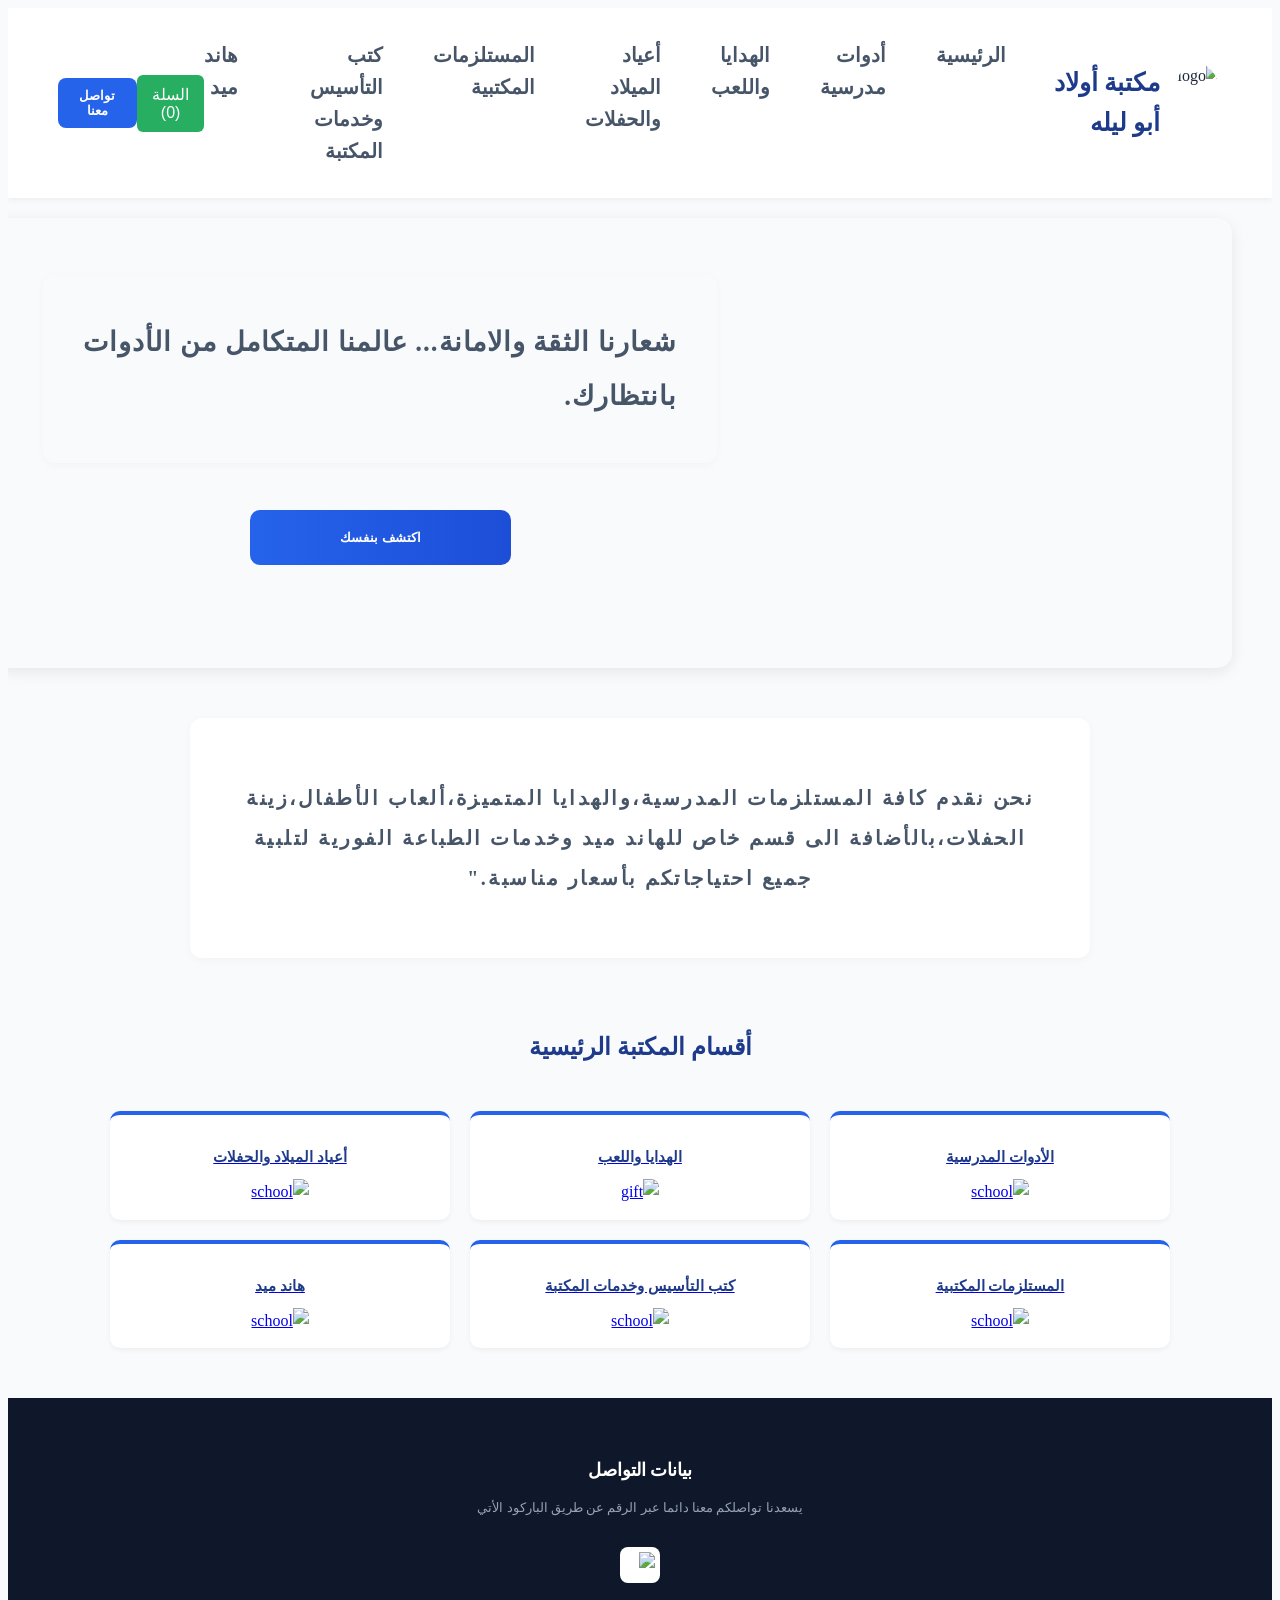
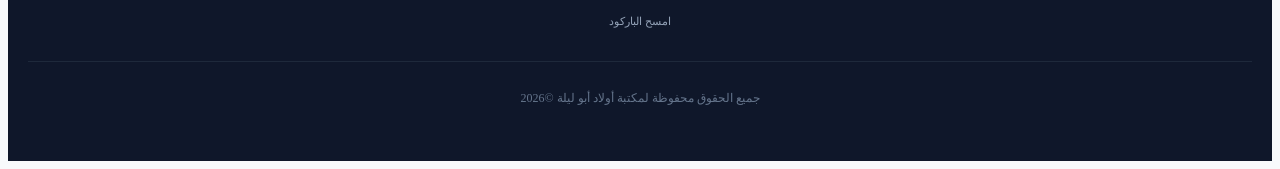
==== index.html @ 6dbf41b3 "Add files via upload" ====
<!doctype html>
<html lang="en">
  <head>
    <meta charset="UTF-8" />
    <meta name="viewport" content="width=device-width, initial-scale=1.0" />
    <link rel="stylesheet" href="master.css" />
    <link rel="preconnect" href="https://fonts.googleapis.com" />
    <link rel="preconnect" href="https://font.gstatic.com" crossorigin />
    <link
      href="https://fonts.googleapis.com/css2?family=Outfit:wght@400;700&display=swap"
      rel="stylesheet"
    />
    <title>project-libirary</title>
  </head>
  <body dir="rtl">
    <div id="header-placeholder"></div>

    <div class="landing">
      <!-- <img src="images/libirary/bannar.jpg" alt="bannar" /> -->
      <div class="content">
        <p>
          شعارنا الثقة والامانة... عالمنا المتكامل من الأدوات<br />
          بانتظارك.
        </p>
        <button class="discover-btn">اكتشف بنفسك</button>
      </div>
    </div>
    <div class="about">
      <p>
        نحن نقدم كافة المستلزمات المدرسية،والهدايا المتميزة،ألعاب الأطفال،زينة
        الحفلات،بالأضافة الى قسم خاص للهاند ميد وخدمات الطباعة الفورية لتلبية
        جميع احتياجاتكم بأسعار مناسبة."
      </p>
    </div>
    <div class="all-sections">
      <h2>أقسام المكتبة الرئيسية</h2>

      <a href="school-tools.html">
        <div class="box">
          <h3>الأدوات المدرسية</h3>
          <img src="images/libirary/school.jpg" alt="school" />
        </div>
      </a>

      <a href="gifts-toys.html">
        <div class="box">
          <h3>الهدايا واللعب</h3>
          <img src="images/libirary/gifts.jpg" alt="gift" />
        </div>
      </a>

      <a href="party.html">
        <div class="box">
          <h3>أعياد الميلاد والحفلات</h3>
          <img src="images/libirary/party.jpg" alt="school" />
        </div>
      </a>

      <a href="files.html">
        <div class="box">
          <h3>المستلزمات المكتبية</h3>
          <img src="images/libirary/files.jpg" alt="school" />
        </div>
      </a>

      <a href="books.html">
        <div class="box">
          <h3>كتب التأسيس وخدمات المكتبة</h3>
          <img src="images/libirary/books.jpg" alt="school" />
        </div>
      </a>

      <a href="handmade.html">
        <div class="box">
          <h3>هاند ميد</h3>
          <img src="images/libirary/handmade.jpg" alt="school" />
        </div>
      </a>
    </div>

    <div id="footer-placeholder"></div>
    <script>
      fetch("header.html")
        .then((res) => res.text())
        .then((data) => {
          document.getElementById("header-placeholder").innerHTML = data;
        });
      fetch("footer.html")
        .then((res) => res.text())
        .then((data) => {
          document.getElementById("footer-placeholder").innerHTML = data;
        });
    </script>
    <script src="main.js"></script>
  </body>
</html>
---- master.css ----
body {
 background-color: #f8fafc;
 color: #1e293b;
 line-height: 1.6;
}
header {
  display: flex;
  justify-content: space-between;
  align-items: center;
  background-color: #ffffff;
  padding: 15px 50px;
  box-shadow: 0 2px 5px rgba(0, 0, 0, 0.05);
  position: sticky;
  top:0;
  z-index: 1000;
}
header .name {
  display: flex;
  align-items: center;
  gap: 12px;
}
header .name img {
    border-radius: 50%;
    width: 80px;
    height: 80px;
    object-fit: cover;
}
header .name h1 {
    font-size: 25px;
    color: #1e3a8a;
    font-weight: bold;
}
header .sections ul {
  display: flex;
  gap: 50px;
  list-style: none;
}
header .sections ul li {
  font-size: 20px;
  font-weight: bold;
  transition: 0.3s;
  cursor: pointer;
  position: relative;
}  
header .sections ul li a {
  color: #475569;
  text-decoration: none;
}
header .sections ul li::after {
  content: '';
  position: absolute;
  bottom: -7px;
  right: 0;
  width: 0;
  height: 3px;
  background-color: #2563eb;
  transition: width 0.3s ease;
}
header .sections ul li:hover::after {
  width: 100%;
}
header .sections ul li:hover {
  color: #2563eb;
  cursor: pointer;
}
header .chat-us {
  background-color: #2563eb;
  color: #ffffff;
  border: none;
  padding: 10px 20px;
  border-radius: 8px;
  font-weight: bold;
  cursor: pointer;
  transition: 0.3s;
}
header .chat-us:hover {
  box-shadow: 0 0 25px rgba(37, 99, 235, 0.9)
}
.landing {
  padding: 30px 50px;
  text-align: center;
  width: 98%;
  height: 450px;
  background-image: url(images/libirary/bannar.jpg); 
  background-size: cover;
  background-position: center;
  background-repeat: no-repeat;
  border-radius: 15px;
  box-shadow: 0 4px 15px rgba(0, 0, 0, 0.08); 
  margin: 20px 40px;
  box-sizing: border-box;
  display: flex;
  flex-direction: column;
  align-items: flex-end;
}
.landing .content {
  display: flex;
  flex-direction: column;
  align-items: center;
  gap: 20px;
}
.landing p {
  color: #475569;
  font-size: 27px;
  letter-spacing: 1.0px;
  font-weight: bold;
  line-height: 2.0;
  border-radius: 12px;
  box-shadow: 0 2px 8px rgba(0, 0, 0, 0.03);
  text-align: start;
  padding: 40px;
  width: fit-content;
  margin-right: auto;
}
.landing .discover-btn {
  background: linear-gradient(90deg, #2563eb, #1d4ed8, #3b82f6, #2563eb);
  background-size: 300%;
  color: #ffffff;
  border: none;
  padding: 20px 90px;
  border-radius: 10px;
  font-weight: bold;
  cursor: pointer;
  transition: 0.3s;
  width: fit-content;
  text-decoration: none;
}
.landing .discover-btn:hover {
  animation: gradientMove 0.5s linear infinite;
}
@keyframes gradientMove {
 0% {background-position: 0%;}
 100%{background-position: 100%;}
}
/* .landing .img {
  width: 100%;
  height: 900px;
  object-fit: cover;
  border-radius: 15px;
  box-shadow: 0 4px 15px rgba(0, 0, 0, 0.08); */

.about {
  background-color: #ffffff;
  max-width: 900px;
  margin: 50px auto;
  padding: 40px;
  border-radius: 12px;
  text-align:center;
  box-shadow: 0 2px 8px rgba(0, 0, 0, 0.03);
}
.about h2 {
  color: #1e3a8a;
  margin-bottom: 10px;
}
.about p {
  color: #475569;
  font-size: 20px;
  font-weight: 800;
  line-height: 2.0;
  letter-spacing: 2.5px;
}
.all-sections {
  max-width: 1100px;
  margin: 50px auto;
  padding: 0 20px;

  display: grid;
  grid-template-columns: repeat(3, 1fr);
  gap: 20px;
}
.all-sections > h2 {
  text-align: center;
  color: #1e3a8a;
  margin-bottom: 25px;

  grid-column: span 3;
}
.all-sections .box {
  background-color: #ffffff;
  padding: 15px;
  border-radius: 10px;
  box-shadow: 0 2px 5px rgba(0, 0, 0, 0.05);
  text-align: center;
  border-top: 4px solid #2563eb;
  transition: tranform 0.3s ease, box-shadow 0.3s ease;
}
.all-sections .box:hover {
  transform: translateY(-8px);
  box-shadow: 0 10px 20px rgba(37, 99, 235, 0.15);
}
.all-sections .box h3 {
  color: #1e3a8a;
  font-size: 15px;
  margin-bottom: 10px;
}
.all-sections .box img {
  width: 100%;
  height: 160px;
  object-fit: cover;
  border-radius: 8px;
}
footer {
  background-color: #0f172a;
  color: #ffffff;
  text-align: center;
  padding: 40px 20px;
  margin-top: 50px;
}
.contact-info h3 {
  font-size: 18px;
  margin-bottom: 5px;
}
.contact-info p {
  color: #94a3b8;
  font-size: 13px;
}
.contact-info img {
  width: 130px;
  height: 130px;
  margin: 15px 0;
  border-radius: 8px;
  background-color: #ffffff;
  padding: 5px;
  object-fit: contain;
}
.copyright {
  border-top: 1px solid #1e293b;
  margin-top: 30px;
  padding-top: 15px;
  color: #64748b;
  font-size: 12px;
}

/*scroll btn*/
#scrollToTopBtn {
  position: fixed;
  bottom: 25px;
  right: 25px;
  display: none;
  background-color: #1e3a8a;
  color: white;
  border: none;
  border-radius: 50%;
  width: 45px;
  height: 45px;
  font-size: 22px;
  font-weight: bold;
  cursor: pointer;
  box-shadow: 0 4px 10px rgba(0, 0, 0, 0.25);
  z-index: 1000;
  transition: all 0.3s ease;
}
#scrollToTopBtn:hover {
  background-color: #1d4ed8;
  transform: translateY(-3px);
  box-shadow: 0 6px 15px rgba(0, 0, 0, 0.3);
}


/* school-tools*/
.products-page {
  padding: 40px 20px;
  background-color: #f9f9f9;
  min-height: 70vh;
}
.products-page .container {
  max-width: 1200px;
  margin: 0 auto;
}
.page-title {
  text-align: center;
  font-size: 2rem;
  color: #2c3e50;
  margin-bottom: 10px;
}
.page-subtitle {
  text-align: center;
  color: #7f8c8d;
  margin-bottom: 40px;
  font-size: 1.1rem;
}
.products-grid {
  display: grid;
  grid-template-columns: repeat(auto-fit, minmax(280px, 1fr));
  gap: 25px;
  justify-content: center;
}
.product-card {
  background:#ffffff;
  border-radius: 12px;
  overflow: hidden;
  box-shadow: 0 4px 15px rgba(0, 0, 0, 0.05);
  transition: transform 0.3s ease, box-shadow 0.3s ease;
  display: flex;
  flex-direction: column;
  justify-content: space-between;
  text-align: right;
  padding: 15px;
}
.product-card:hover {
  transform: translateY(-5px);
  box-shadow: 0 8px 25px rgba(0, 0, 0, 0.1);
}
.product-card img {
  width: 100%;
  height: 300px;
  object-fit: cover;
  border-radius: 8px;
  margin-bottom: 15px;
}
.product-card h3 {
  font-size: 1.25rem;
  color: #2c3e50;
  margin-bottom: 10px;
}
.product-desc {
  font-size: 0.95rem;
  color: #666;
  margin-bottom: 15px;
  line-height: 1.5;
}
.price {
  font-size: 1.2rem;
  font-weight: bold;
  color: #27ae60;
  margin-bottom: 15px;
}
.add-to-cart {
  background-color: #3498db;
  color: #ffffff;
  border: none;
  padding: 10px 15px;
  border-radius: 6px;
  font-size: 1rem;
  cursor: pointer;
  transition: background-color 0.2s ease;
  width: 100%;
}
.add-to-cart:hover {
  background-color: #2980b9;
}

.cart-button {
  background: #27ae60;
  color: #fff;
  border: 0;
  border-radius: 6px;
  padding: 10px 14px;
  cursor: pointer;
  font-size: 1rem;
}
.cart-panel {
  position: fixed;
  top: 0;
  left: 0;
  width: min(360px, 90vw);
  height: 100vh;
  padding: 20px;
  background: #fff;
  box-shadow: 2px 0 15px rgba(0, 0, 0, 0.2);
  z-index: 1000;
  transform: translateX(-105%);
  transition: transform 0.25s ease;
  direction: rtl;
}
.cart-panel.open { transform: translateX(0); }
.cart-header { display: flex; justify-content: space-between; align-items: center; }
.cart-header button { background: none; border: 0; font-size: 1.8rem; cursor: pointer; }
.cart-item { display: flex; justify-content: space-between; align-items: center; gap: 12px; padding: 12px 0; border-bottom: 1px solid #eee; }
.cart-item > div:first-child { display: flex; flex-direction: column; gap: 3px; min-width: 0; }
.cart-item strong { overflow-wrap: anywhere; }
.cart-item-actions { display: flex; align-items: center; gap: 6px; flex-shrink: 0; }
.quantity-button, .remove-item { border: 0; border-radius: 4px; cursor: pointer; }
.quantity-button { width: 28px; height: 28px; background: #e2e8f0; color: #1e293b; font-size: 1.1rem; }
.remove-item { padding: 5px 7px; background: #fee2e2; color: #b91c1c; }
.cart-total { margin-top: 16px; padding-top: 12px; border-top: 2px solid #e2e8f0; font-weight: bold; }
.empty-cart { color: #777; }
.checkout-button { width: 100%; margin-top: 20px; padding: 12px; border: 0; border-radius: 6px; background: #25d366; color: #fff; cursor: pointer; font-size: 1rem; }
.checkout-button:disabled { background: #aaa; cursor: not-allowed; }



/* mobile header */
.menu-toggle {
  display: none;
  flex-direction: column;
  cursor: pointer;
  gap: 5px;
}
.menu-toggle span {
  width: 25px;
  height: 3px;
  background-color: #2c3e50;
  border-radius: 2px;
  transition: 0.3s;
}
@media (max-width: 992px) {
  header {
    flex-wrap: wrap;
    justify-content: space-between;
    padding: 15px;
  }
  .menu-toggle {
    display: flex;
  }
  .sections {
    width: 100%;
    order: 4;
    background-color: #ffffff;
    box-shadow: 0 4px 10px rgba(0, 0, 0, 0.1);
    border-radius: 8px;
    margin-top: 10px;
    max-height: 0;
    opacity: 0;
    overflow: hidden;
    visibility: hidden;
    transition: max-height 0.3s ease, opacity 0.2s ease, visibility 0s linear 0.3s;
  }
  .sections.active {
    max-height: 500px;
    opacity: 1;
    visibility: visible;
    transition: max-height 0.3s ease, opacity 0.2s ease;
  }
  .sections ul {
    flex-direction: column;
    align-items: center;
    padding: 15px 0;
    gap: 12px;
  }
}


/* --- تعديلات الشاشات الصغيرة (الموبايل) فقط --- */
@media screen and (max-width: 768px) {

  /* --- الهيدر الموبايل: ثبات اللي فوق وتوسيع المسافة للي تحت --- */
  header, #header-placeholder {
    display: flex;
    flex-wrap: wrap;
    align-items: center;
    justify-content: space-between;
    padding: 12px 15px;
    direction: rtl;
  }

  /* نضمن إن كل عناصر الهيدر تاخد راحتها وتتوزع صح */
  header > * {
    margin-bottom: 5px;
  }

  /* إجبار زرار السلة وزرار "تواصل معنا" إنهم ينزلوا سطر لوحدهم تحت ويكونوا قصاد بعض بمسافة مريحة */
  header .cart, header .cart-btn, header button.cart,
  header .whatsapp, header .contact-btn, header button.contact {
    margin-top: 15px; /* دي المسافة اللي هتخليهم ينزلوا لتحت ويبعدوا عن اللوجو والاسم */
  }

  /* 1. تنسيق قسم الـ landing عشان نجمع العناصر ونخلي الزرار في النص */
  .landing {
    display: flex;
    flex-direction: column;
    align-items: center; /* بيخلي كل اللي جوه الـ landing (الكلام والزرار) في النص بالمللي */
    text-align: center;
  }

  /* 2. ضبط محتوى الـ content لو محتاج تسنتر أو تظبط مسافته */
  .landing .content {
    display: flex;
    flex-direction: column;
    align-items: center;
    width: 100%;
  }

  /* 3. زر "اكتشف بنفسك" يتسنتر تماماً في المنتصف */
  .landing .discover-btn {
    display: block !important;
    margin: 80px 0 25px 40px !important; /* بتخليه في النص ومسافة من فوق ومن تحت */
    float: none !important;
    white-space: nowrap;
  }

  /* 4. إنزال صندوق الـ about (الذي يحتوي على النص الطويل) لتحت بمسافة واضحة */
  .about {
    margin-top: 80px 0 20px 30px !important; /* زودي الرقم ده لو عايزة تنزليه أكتر لتحت */
    text-align: center;
  }
}

/* منع خروج أي عنصر عن حدود الشاشة وثبات الموقع تماماً */
html, body {
  max-width: 100%;
  overflow-x: hidden;
  box-sizing: border-box;
}

*, *:before, *:after {
  box-sizing: inherit;
}




/* product-slider*/

.product-slider {
  position: relative;
  width: 100%;
  height: 200px;
  border-radius: 8px;
  overflow: hidden;
  margin-bottom: 15px;
}
.slider-images {
  width: 100%;
  height: 100%;
  position: relative;
}
.slider-images img {
  position: absolute;
  top: 0;
  right: 0;
  width: 100%;
  object-fit: cover;
  opacity: 0;
  transition: opacity 0.5s ease-in-out;
}
.slider-images img.active-img {
  opacity: 1;
}

.slider-dots {
  position: absolute;
  bottom: 10px;
  left: 50%;
  transform: translateX(-50%);
  display: flex;
  gap: 6px;
  z-index: 5;
  background: rgba(0, 0, 0, 0.3);
  border-radius: 12px;
}
.slider-dots .dot {
  width: 8px;
  height: 8px;
  background-color: rgba(255, 255, 255, 0.5);
  border-radius: 50%;
  cursor: pointer;
  transition: background-color 0.3s;
}
.slider-dots .dot.active-dot {
  background-color: #ffffff;
  width: 18px;
  border-radius: 4px;
}
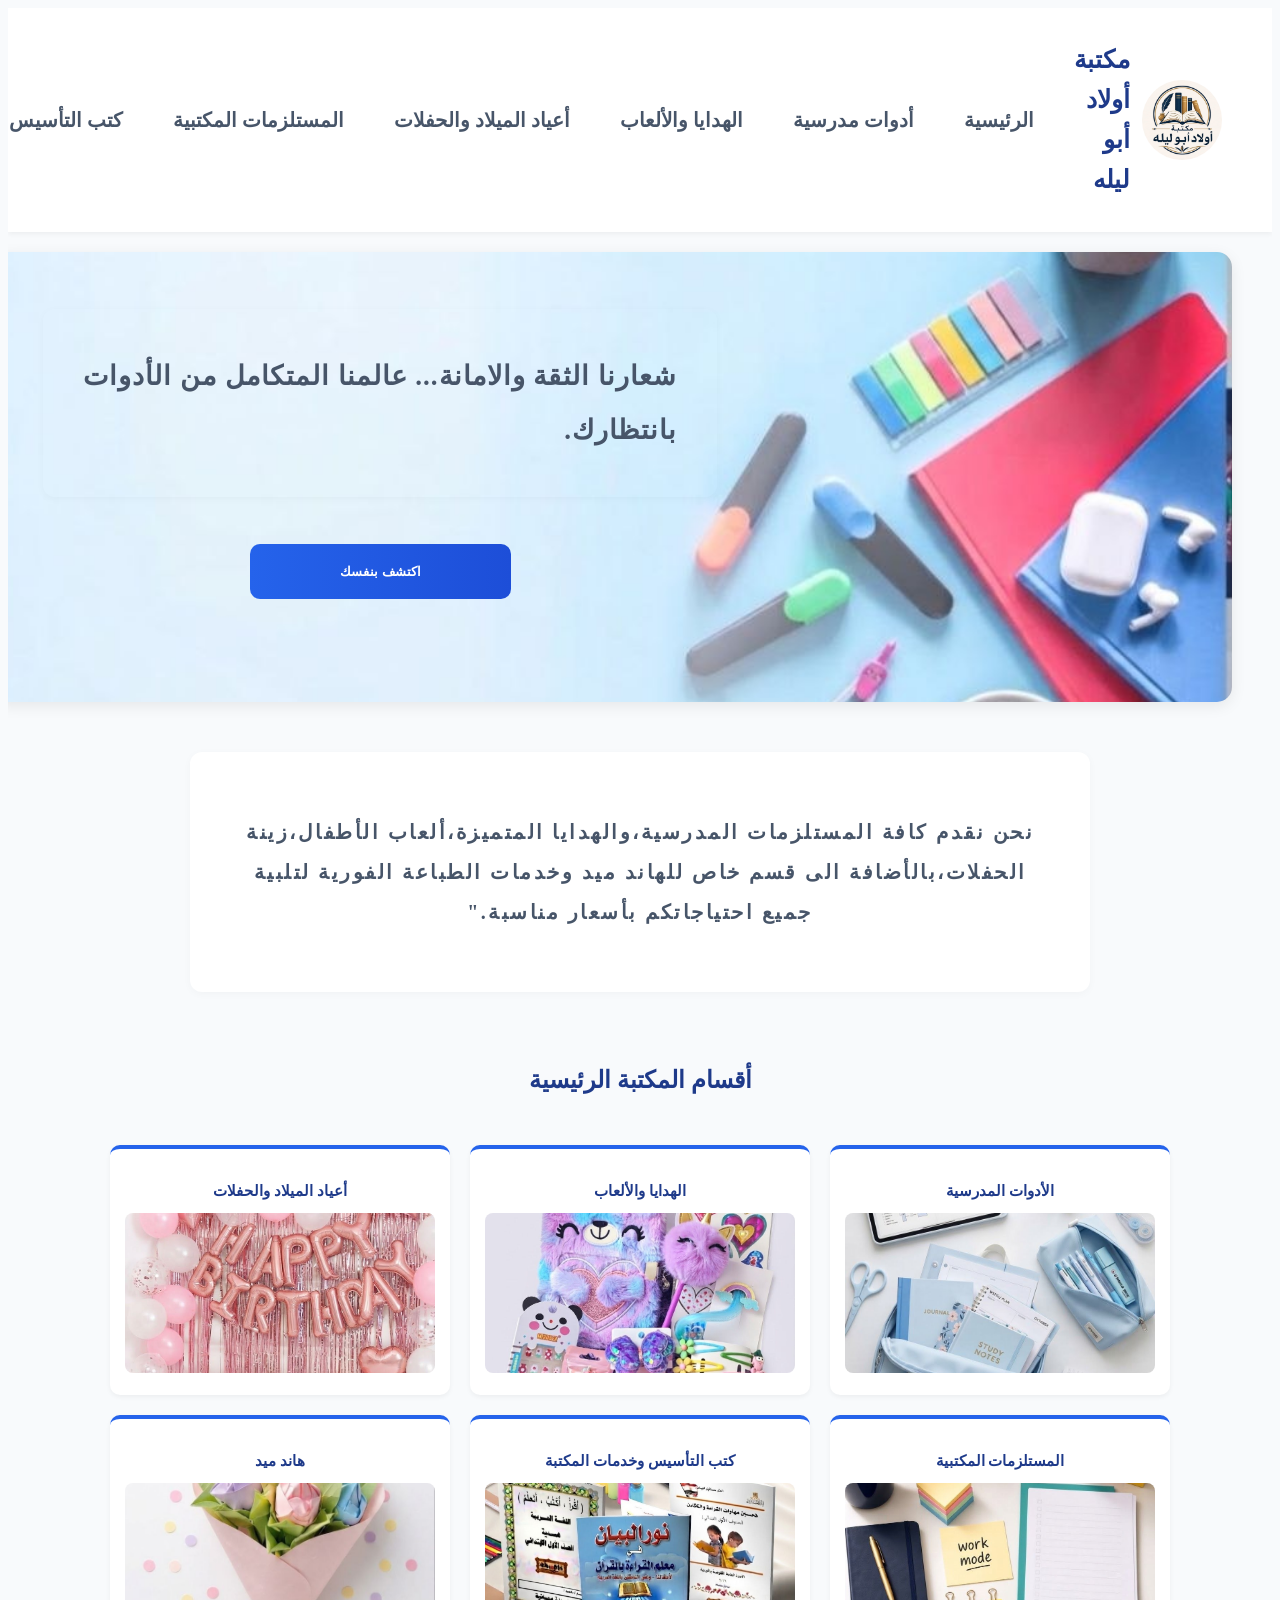
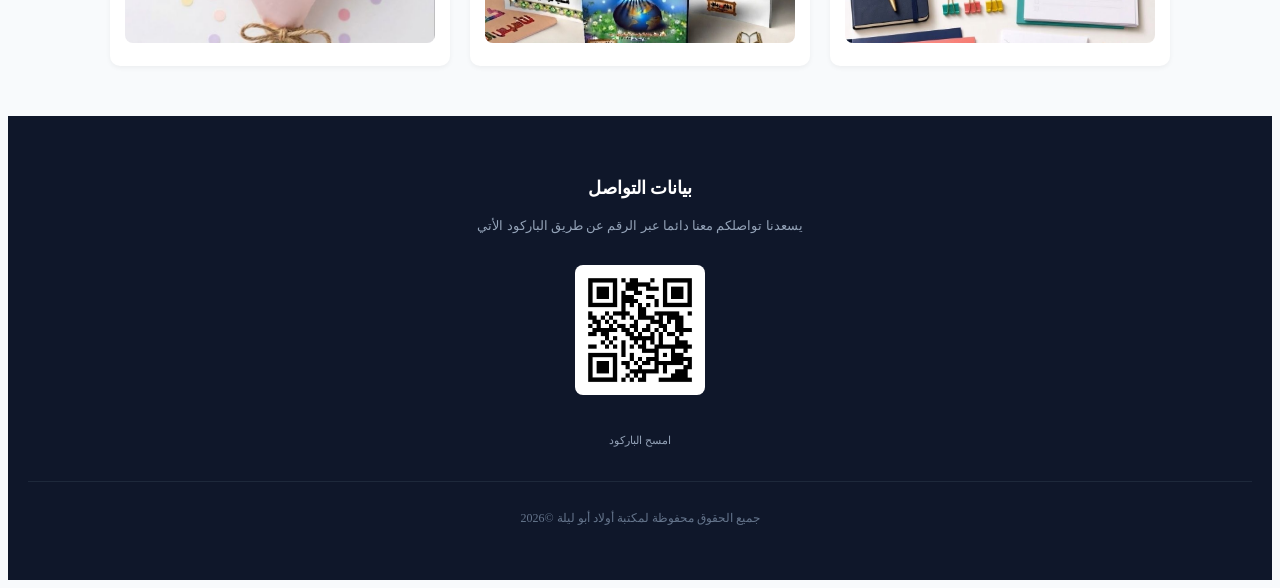
==== commit 7a330eaa: "update" ====
--- a/index.html
+++ b/index.html
@@ -44,7 +44,7 @@
 
       <a href="gifts-toys.html">
         <div class="box">
-          <h3>الهدايا واللعب</h3>
+          <h3>الهدايا والألعاب</h3>
           <img src="images/libirary/gifts.jpg" alt="gift" />
         </div>
       </a>
--- a/master.css
+++ b/master.css
@@ -45,6 +45,7 @@
 header .sections ul li a {
   color: #475569;
   text-decoration: none;
+  white-space: nowrap;
 }
 header .sections ul li::after {
   content: '';
@@ -183,6 +184,9 @@
   text-align: center;
   border-top: 4px solid #2563eb;
   transition: tranform 0.3s ease, box-shadow 0.3s ease;
+}
+.all-sections a {
+  text-decoration: none;
 }
 .all-sections .box:hover {
   transform: translateY(-8px);
@@ -474,7 +478,7 @@
   /* 3. زر "اكتشف بنفسك" يتسنتر تماماً في المنتصف */
   .landing .discover-btn {
     display: block !important;
-    margin: 80px 0 25px 40px !important; /* بتخليه في النص ومسافة من فوق ومن تحت */
+    margin: 30px 0 0px 70px !important; /* بتخليه في النص ومسافة من فوق ومن تحت */
     float: none !important;
     white-space: nowrap;
   }
